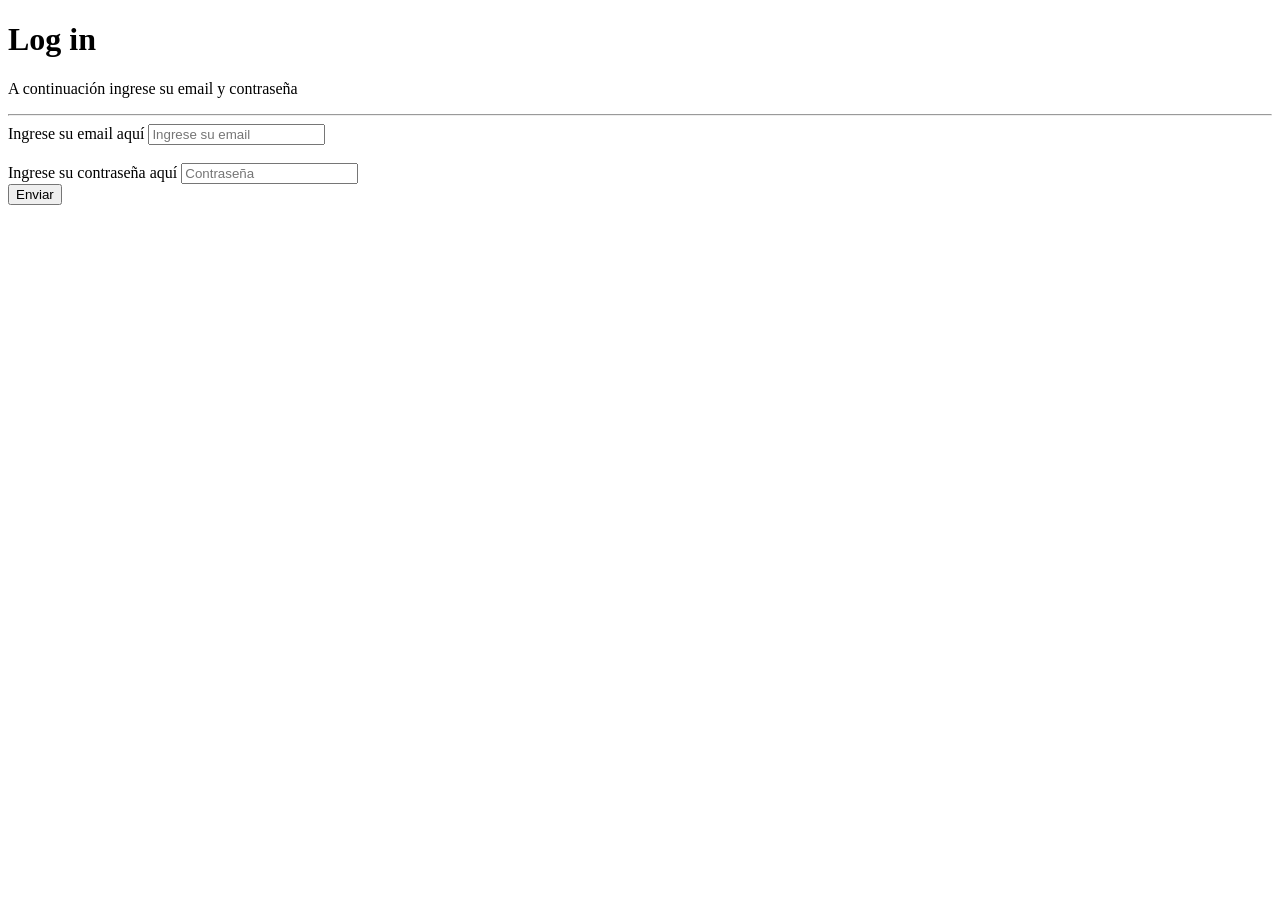
==== index.html @ da31c09c "avances" ====
<!DOCTYPE html>
<html lang="en">
    <head>
        <title> Log in capacitación </title>
    </head>
    <body>
        <h1>Log in</h1>
        <p>A continuación ingrese su email y contraseña</p>
        <hr>
        <form action="/formulario" method="post">
            <label for="email">Ingrese su email aquí</label>
            <input id="email" name="email" placeholder="Ingrese su email" type="email">
            <br>
            <br>
            <label for="password">Ingrese su contraseña aquí</label>
            <input id="password" name ="password" placeholder="Contraseña" type="password">
            <br>
            <button type="submit"> Enviar </button>
        </form>
    </body>
</html>
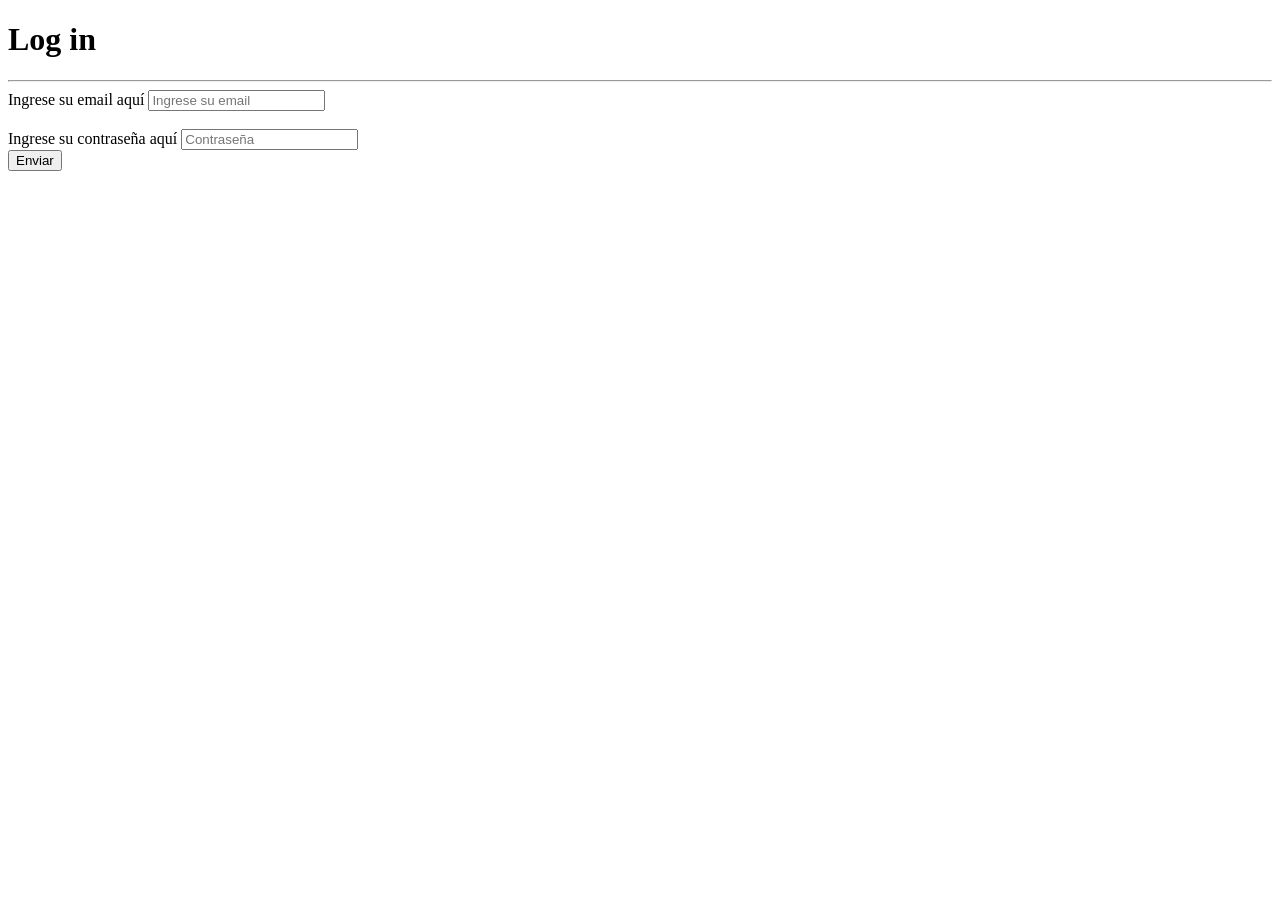
==== commit da68b591: "creating css file and reorganizing" ====
--- a/index.html
+++ b/index.html
@@ -2,11 +2,13 @@
 <html lang="en">
     <head>
         <title> Log in capacitación </title>
+        <link ref="stylesheet" href="style.css">
     </head>
     <body>
-        <h1>Log in</h1>
-        <p>A continuación ingrese su email y contraseña</p>
-        <hr>
+        <header>
+            <h1>Log in</h1>
+            <hr>
+        </header>
         <form action="/formulario" method="post">
             <label for="email">Ingrese su email aquí</label>
             <input id="email" name="email" placeholder="Ingrese su email" type="email">
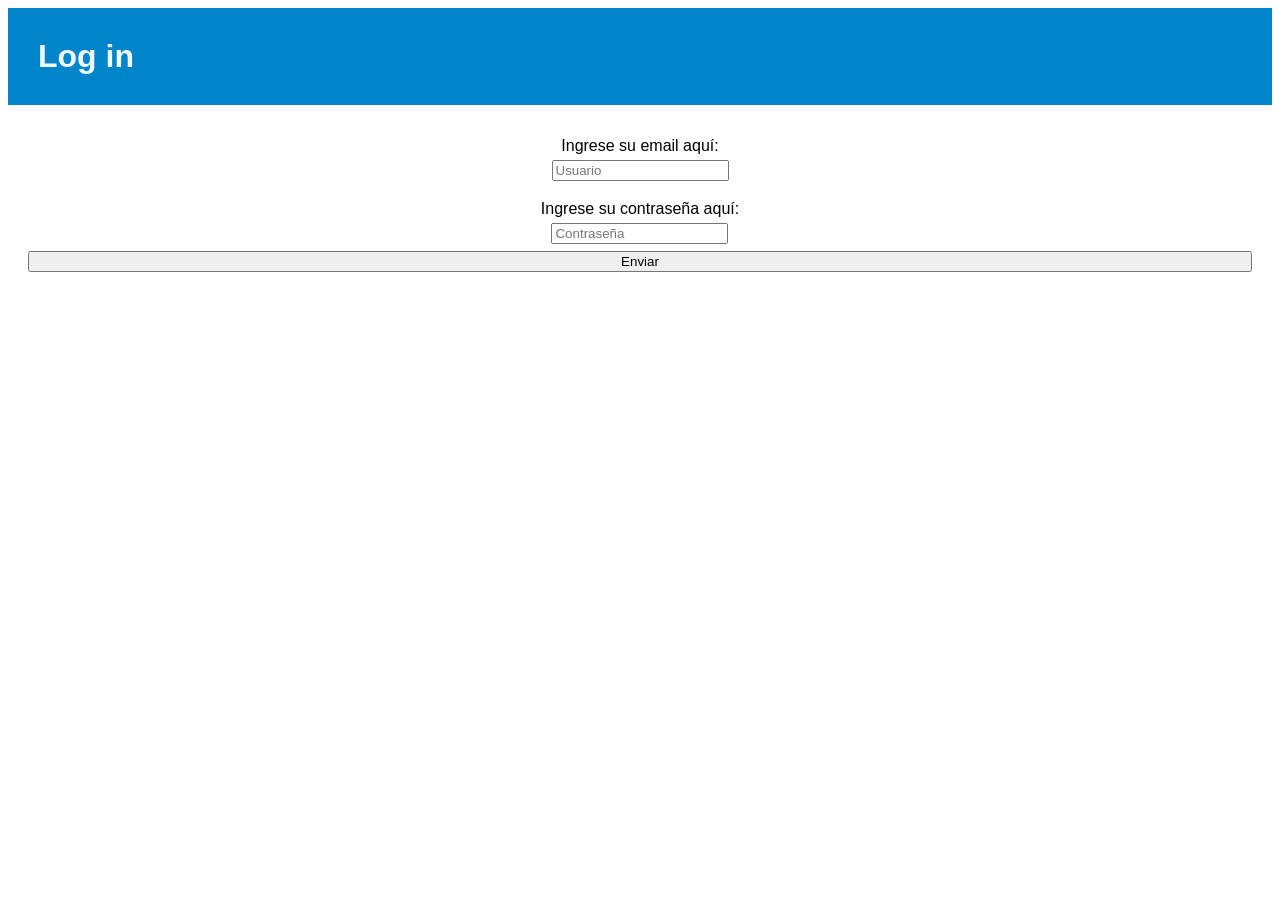
==== commit f7e026c1: "Primer commit del css" ====
--- a/index.html
+++ b/index.html
@@ -2,21 +2,19 @@
 <html lang="en">
     <head>
         <title> Log in capacitación </title>
-        <link ref="stylesheet" href="style.css">
+        <link rel="stylesheet" href="style.css">
     </head>
     <body>
-        <header>
-            <h1>Log in</h1>
-            <hr>
-        </header>
-        <form action="/formulario" method="post">
-            <label for="email">Ingrese su email aquí</label>
-            <input id="email" name="email" placeholder="Ingrese su email" type="email">
-            <br>
-            <br>
-            <label for="password">Ingrese su contraseña aquí</label>
-            <input id="password" name ="password" placeholder="Contraseña" type="password">
-            <br>
+        <h1 id="title">Log in</h1>
+        <form class="login" action="/formulario" method="post">
+            <div>
+                <label for="usuario">Ingrese su email aquí:</label>
+                <input id="usuario" name="usuario" placeholder="Usuario" type="text">
+            </div>
+            <div>
+                <label for="password">Ingrese su contraseña aquí:</label>
+                <input id="password" name ="password" placeholder="Contraseña" type="password">
+            </div>
             <button type="submit"> Enviar </button>
         </form>
     </body>
--- a/style.css
+++ b/style.css
@@ -0,0 +1,29 @@
+#title {
+    display: flex;
+    flex-flow: column wrap;
+    color: aliceblue;
+    background-color: #0085CA; 
+    margin: 0;
+    padding: 30px;
+    font-family: Arial, Helvetica, sans-serif;
+}
+
+.login{
+    justify-content: center;
+    display: flex;
+    flex-flow: column wrap;
+    font-family: Arial, Helvetica, sans-serif;
+    padding: 20px;
+}
+
+form div{
+    padding: 7px;
+    margin: 0 auto;
+    text-align: center;
+}
+form div label{
+    display: block;
+    padding: 5px;
+}
+
+/*azul uneat #0085CA*/
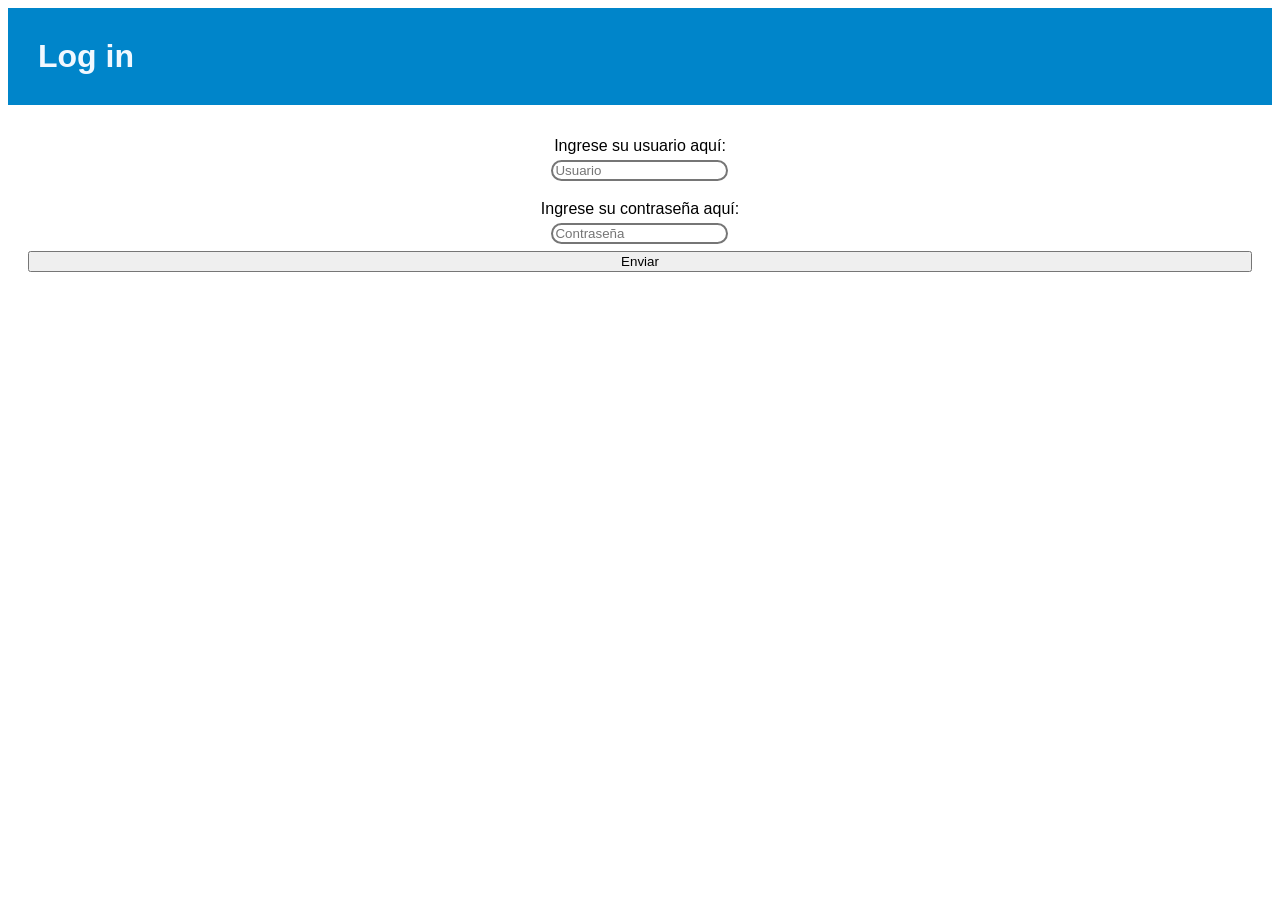
==== commit fe66b2aa: "responsive updated" ====
--- a/index.html
+++ b/index.html
@@ -8,7 +8,7 @@
         <h1 id="title">Log in</h1>
         <form class="login" action="/formulario" method="post">
             <div>
-                <label for="usuario">Ingrese su email aquí:</label>
+                <label for="usuario">Ingrese su usuario aquí:</label>
                 <input id="usuario" name="usuario" placeholder="Usuario" type="text">
             </div>
             <div>
--- a/style.css
+++ b/style.css
@@ -21,9 +21,33 @@
     margin: 0 auto;
     text-align: center;
 }
+
 form div label{
     display: block;
     padding: 5px;
 }
 
+form div input{
+    border-radius: 20px;
+    border-style: solid;
+}
+
+
+@media (max-width:400px){
+    
+    form div{
+        padding: 0;
+        margin: 5px 0;
+    }
+
+    #title{
+        padding: 30px 20px;
+        display: block;
+    }
+
+    .login{
+        display: block;
+    }
+}
+
 /*azul uneat #0085CA*/
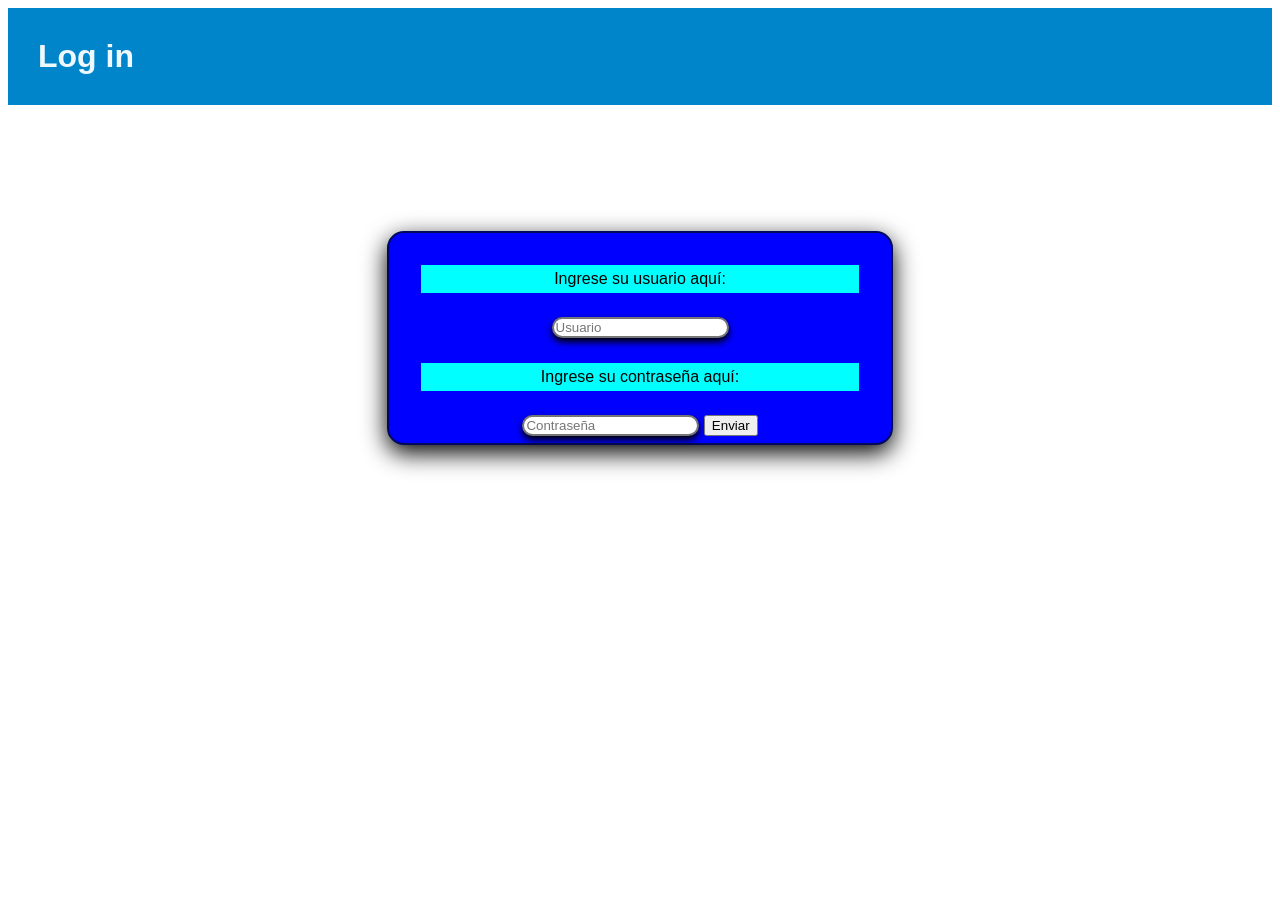
==== commit 12e68f04: "log in design update and js started" ====
--- a/index.html
+++ b/index.html
@@ -5,17 +5,15 @@
         <link rel="stylesheet" href="style.css">
     </head>
     <body>
-        <h1 id="title">Log in</h1>
-        <form class="login" action="/formulario" method="post">
-            <div>
-                <label for="usuario">Ingrese su usuario aquí:</label>
-                <input id="usuario" name="usuario" placeholder="Usuario" type="text">
-            </div>
-            <div>
-                <label for="password">Ingrese su contraseña aquí:</label>
-                <input id="password" name ="password" placeholder="Contraseña" type="password">
-            </div>
+        <h1 id="header">Log in</h1>
+        <form class="login" action="/formulario" method="post">      
+            <label for="usuario">Ingrese su usuario aquí:</label>
+            <input id="usuario" name="usuario" placeholder="Usuario" type="text">
+            <label for="password">Ingrese su contraseña aquí:</label>
+            <input id="password" name ="password" placeholder="Contraseña" type="password">
             <button type="submit"> Enviar </button>
         </form>
+        <script src="app.js"> </script>
+        <script src="app2.js"> </script>
     </body>
 </html>
--- a/style.css
+++ b/style.css
@@ -1,35 +1,35 @@
-#title {
-    display: flex;
-    flex-flow: column wrap;
+#header {
     color: aliceblue;
     background-color: #0085CA; 
-    margin: 0;
+    margin: 0px 0px 30px;
     padding: 30px;
     font-family: Arial, Helvetica, sans-serif;
 }
 
 .login{
-    justify-content: center;
-    display: flex;
-    flex-flow: column wrap;
     font-family: Arial, Helvetica, sans-serif;
-    padding: 20px;
+    margin: 10% 30%;
+    position: relative;
+    height: 80%;
+    background-color: blue;
+    border: 2px solid rgb(0, 9, 90);
+    padding: 7px;
+    text-align: center;
+    border-radius: 17px;
+    box-shadow: 0px 8px 25px 0px
 }
 
-form div{
-    padding: 7px;
-    margin: 0 auto;
-    text-align: center;
+label{
+    display: block;
+    padding: 5px;
+    margin: 5%;
+    background-color: aqua;
 }
 
-form div label{
-    display: block;
-    padding: 5px;
-}
-
-form div input{
+input{
     border-radius: 20px;
     border-style: solid;
+    box-shadow: 0px 4px 7px 0px;
 }
 
 
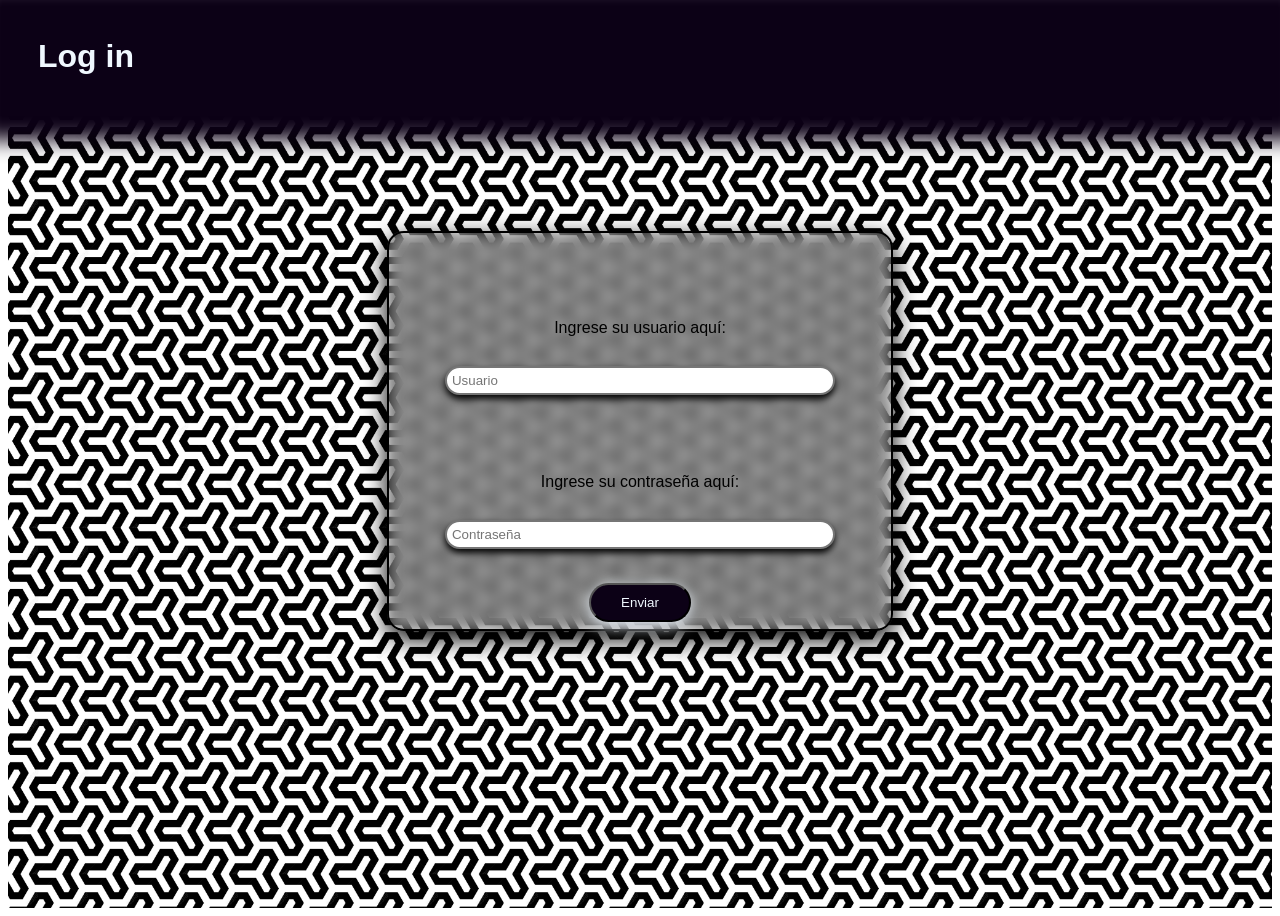
==== commit 0cc93cc8: "log in design updated new background" ====
--- a/index.html
+++ b/index.html
@@ -5,15 +5,17 @@
         <link rel="stylesheet" href="style.css">
     </head>
     <body>
-        <h1 id="header">Log in</h1>
-        <form class="login" action="/formulario" method="post">      
-            <label for="usuario">Ingrese su usuario aquí:</label>
-            <input id="usuario" name="usuario" placeholder="Usuario" type="text">
-            <label for="password">Ingrese su contraseña aquí:</label>
-            <input id="password" name ="password" placeholder="Contraseña" type="password">
-            <button type="submit"> Enviar </button>
-        </form>
-        <script src="app.js"> </script>
-        <script src="app2.js"> </script>
+        <div class="background">
+            <h1 id="header">Log in</h1>
+            <form class="login" action="/formulario" method="post">      
+                <label for="usuario">Ingrese su usuario aquí:</label>
+                <input id="usuario" name="usuario" placeholder="Usuario" type="text">
+                <label for="password">Ingrese su contraseña aquí:</label>
+                <input id="password" name ="password" placeholder="Contraseña" type="password">
+                <button type="submit" class="submit-button"> Enviar </button>
+            </form>
+            <script src="app.js"> </script>
+            <script src="app2.js"> </script>
+        </div>
     </body>
 </html>
--- a/style.css
+++ b/style.css
@@ -1,53 +1,82 @@
 #header {
     color: aliceblue;
-    background-color: #0085CA; 
+    background-color: rgb(12, 1, 22);
     margin: 0px 0px 30px;
     padding: 30px;
     font-family: Arial, Helvetica, sans-serif;
+    box-shadow: 0px 5px 20px 30px rgb(12, 1, 22);
 }
 
 .login{
     font-family: Arial, Helvetica, sans-serif;
+    min-height: 400px;
     margin: 10% 30%;
-    position: relative;
-    height: 80%;
-    background-color: blue;
-    border: 2px solid rgb(0, 9, 90);
     padding: 7px;
-    text-align: center;
+    box-sizing: border-box;
+    background: transparent;
+    border: 2px solid black;
     border-radius: 17px;
-    box-shadow: 0px 8px 25px 0px
+    backdrop-filter: blur(8px);
+    box-shadow: 0px 8px 25px 0px;
+    display: flex;
+    flex-direction: column;
+    align-items: center;
 }
 
 label{
     display: block;
+    width: 80%;
     padding: 5px;
-    margin: 5%;
-    background-color: aqua;
+    margin: 15% 0% 5%;
+    text-align: center;
 }
 
 input{
+    width: 80%;
+    box-sizing: border-box;
+    padding: 5px;
     border-radius: 20px;
     border-style: solid;
     box-shadow: 0px 4px 7px 0px;
 }
 
-
-@media (max-width:400px){
-    
-    form div{
-        padding: 0;
-        margin: 5px 0;
-    }
-
-    #title{
-        padding: 30px 20px;
-        display: block;
-    }
-
-    .login{
-        display: block;
-    }
+.submit-button{
+    margin: auto 0 0;
+    margin-top: max(auto, 10px);
+    padding: 10px 30px;
+    border-radius: 20px;
+    cursor: pointer;
+    box-shadow: 0px 4px 15px 0px;
+    color: aliceblue;
+    background-color: rgb(12, 1, 22);
 }
 
-/*azul uneat #0085CA*/+.background {
+    height: 100vh;
+    background-image: url('background_loop.jpg');
+    background-size: 200px;
+}
+
+/*@media all and (max-width:980px){
+
+}*/
+
+
+@media (min-width:5px) and (max-width:600px){
+    
+    #header{
+        padding: 30px 20px;
+    }
+    
+    .login{
+        width: 80%;
+        min-height: 400px;
+        margin: 10% auto;
+        padding: 15px;
+    }
+    
+    label, input{
+        width: 90%;
+    } 
+    
+}
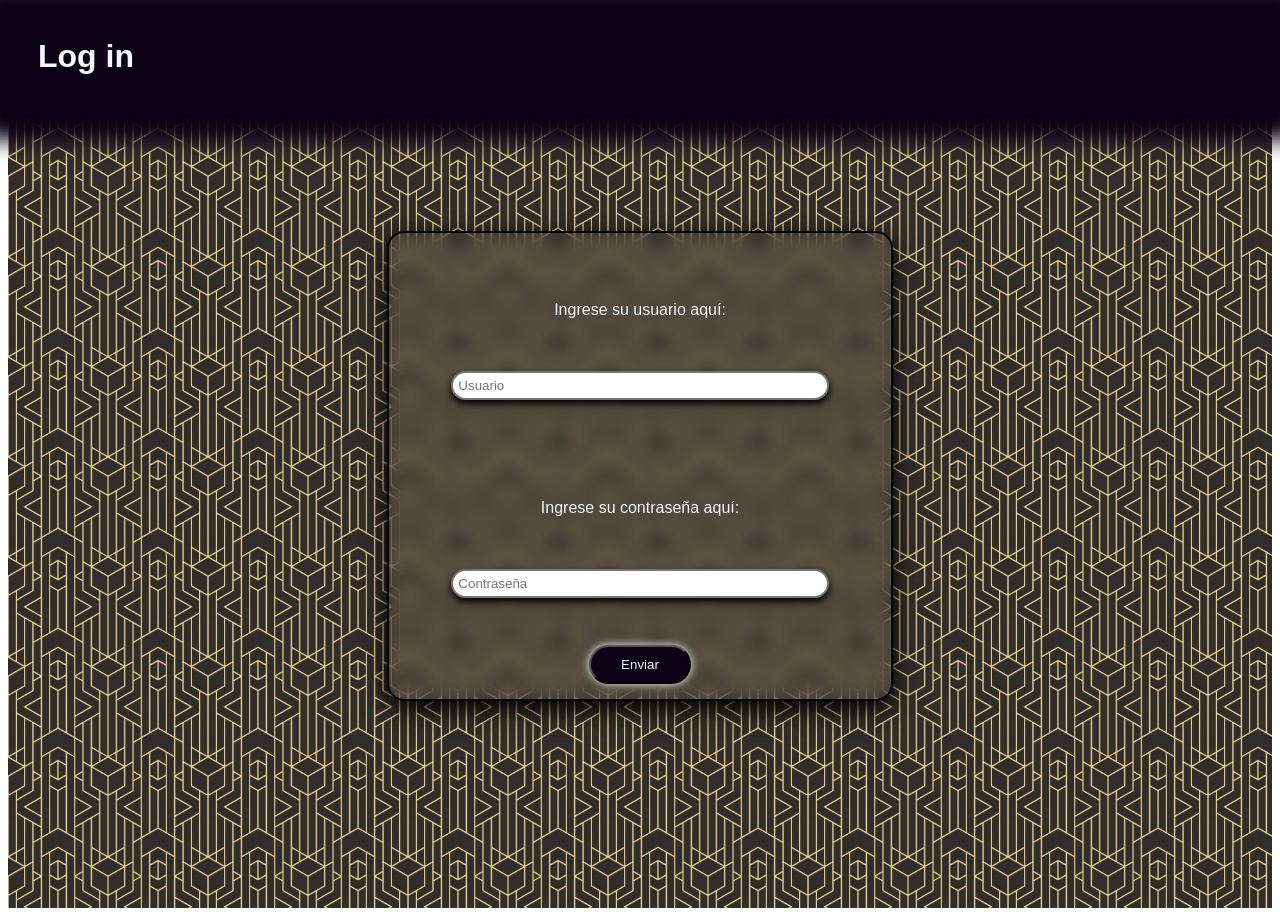
==== commit 03a4d69f: "fix: media queries, include button and form submit, Doc: JS local storage and event listener" ====
--- a/index.html
+++ b/index.html
@@ -7,15 +7,14 @@
     <body>
         <div class="background">
             <h1 id="header">Log in</h1>
-            <form class="login" action="/formulario" method="post">      
+            <form class="login" onsubmit="handleSubmit">      
                 <label for="usuario">Ingrese su usuario aquí:</label>
-                <input id="usuario" name="usuario" placeholder="Usuario" type="text">
+                <input id="usuario" name="usuario" placeholder="Usuario" type="text" required>
                 <label for="password">Ingrese su contraseña aquí:</label>
-                <input id="password" name ="password" placeholder="Contraseña" type="password">
-                <button type="submit" class="submit-button"> Enviar </button>
+                <input id="password" name ="password" placeholder="Contraseña" type="password" required>
+                <button type="submit" id="submit-button" class="submit-button"> Enviar </button>
             </form>
             <script src="app.js"> </script>
-            <script src="app2.js"> </script>
         </div>
     </body>
 </html>
--- a/style.css
+++ b/style.css
@@ -11,7 +11,7 @@
     font-family: Arial, Helvetica, sans-serif;
     min-height: 400px;
     margin: 10% 30%;
-    padding: 7px;
+    padding: 15px;
     box-sizing: border-box;
     background: transparent;
     border: 2px solid black;
@@ -24,14 +24,16 @@
 }
 
 label{
+    color: aliceblue;
     display: block;
     width: 80%;
     padding: 5px;
-    margin: 15% 0% 5%;
+    margin: 10% 0%;
     text-align: center;
 }
 
 input{
+    margin-bottom: 10%;
     width: 80%;
     box-sizing: border-box;
     padding: 5px;
@@ -46,20 +48,34 @@
     padding: 10px 30px;
     border-radius: 20px;
     cursor: pointer;
-    box-shadow: 0px 4px 15px 0px;
+    box-shadow: 0px 0px 8px 0px;
     color: aliceblue;
     background-color: rgb(12, 1, 22);
 }
 
 .background {
-    height: 100vh;
+    height: 100dvh;
     background-image: url('background_loop.jpg');
     background-size: 200px;
 }
 
-/*@media all and (max-width:980px){
+@media (min-width:1600px){
+    
+    .login{
+        width: 60%;
+        height: 60%;
+        margin: 5% auto;
+    }
 
-}*/
+    label{
+        width: 40%;
+        margin: 5%;
+    }
+
+    input{
+        margin-bottom: 2%;
+    }
+}
 
 
 @media (min-width:5px) and (max-width:600px){
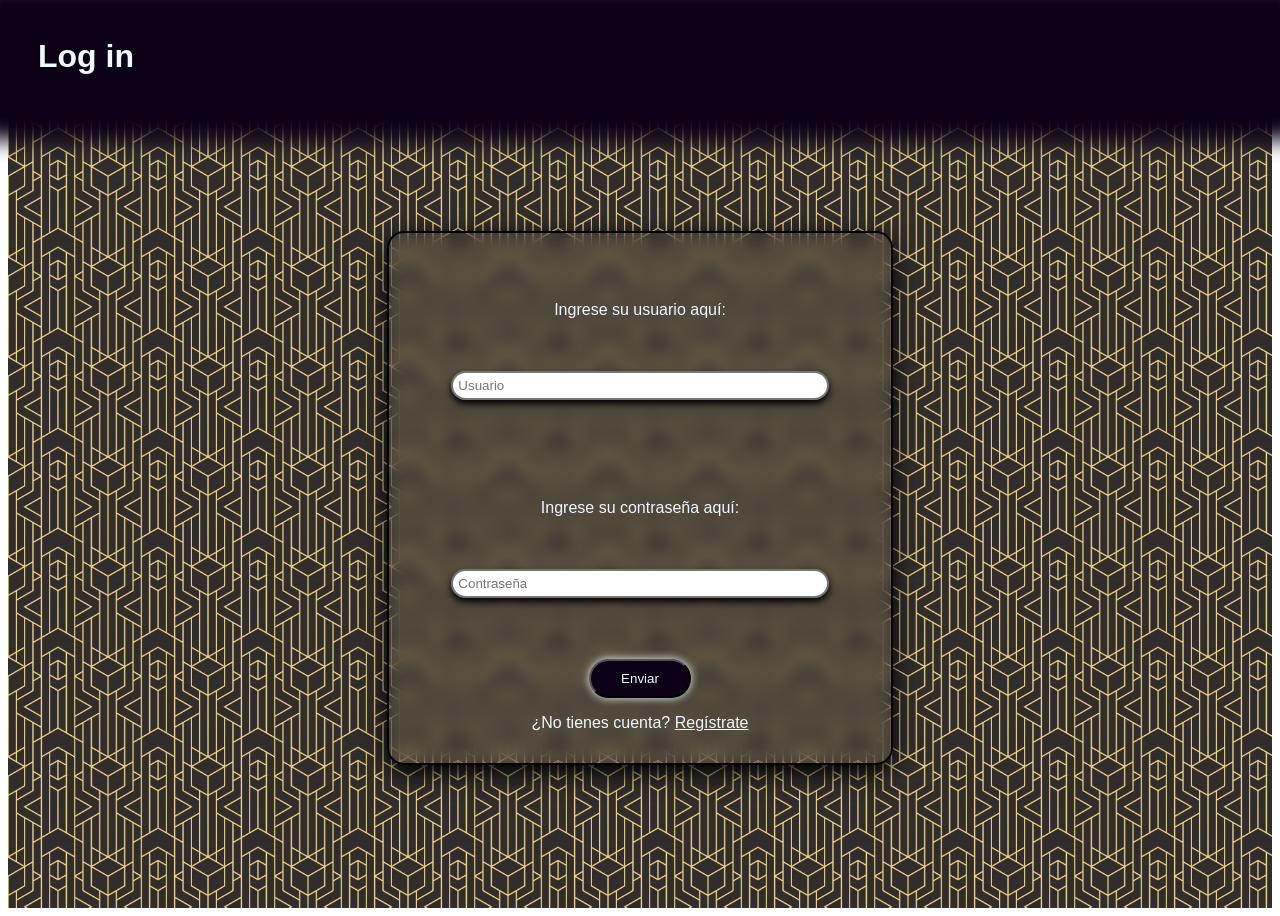
==== commit 29a16644: "add register.html, update app.js functions, refactor index.html and style.css" ====
--- a/index.html
+++ b/index.html
@@ -7,12 +7,15 @@
     <body>
         <div class="background">
             <h1 id="header">Log in</h1>
-            <form class="login" onsubmit="handleSubmit">      
+            <form class="wrapper" id="login_form">      
                 <label for="usuario">Ingrese su usuario aquí:</label>
-                <input id="usuario" name="usuario" placeholder="Usuario" type="text" required>
+                <input id="user" name="usuario" placeholder="Usuario" type="text" required>
                 <label for="password">Ingrese su contraseña aquí:</label>
                 <input id="password" name ="password" placeholder="Contraseña" type="password" required>
                 <button type="submit" id="submit-button" class="submit-button"> Enviar </button>
+                <p>¿No tienes cuenta?
+                    <a href="register.html"> Regístrate</a>
+                </p>
             </form>
             <script src="app.js"> </script>
         </div>
--- a/style.css
+++ b/style.css
@@ -7,7 +7,7 @@
     box-shadow: 0px 5px 20px 30px rgb(12, 1, 22);
 }
 
-.login{
+.wrapper{
     font-family: Arial, Helvetica, sans-serif;
     min-height: 400px;
     margin: 10% 30%;
@@ -43,8 +43,8 @@
 }
 
 .submit-button{
-    margin: auto 0 0;
-    margin-top: max(auto, 10px);
+    margin: 3% 0 0;
+    margin-top: max(auto, 30px);
     padding: 10px 30px;
     border-radius: 20px;
     cursor: pointer;
@@ -59,9 +59,16 @@
     background-size: 200px;
 }
 
+p {
+    color: aliceblue;
+}
+a {
+    color: aliceblue;
+}
+
 @media (min-width:1600px){
     
-    .login{
+    .wrapper{
         width: 60%;
         height: 60%;
         margin: 5% auto;
@@ -84,7 +91,7 @@
         padding: 30px 20px;
     }
     
-    .login{
+    .wrapper{
         width: 80%;
         min-height: 400px;
         margin: 10% auto;
